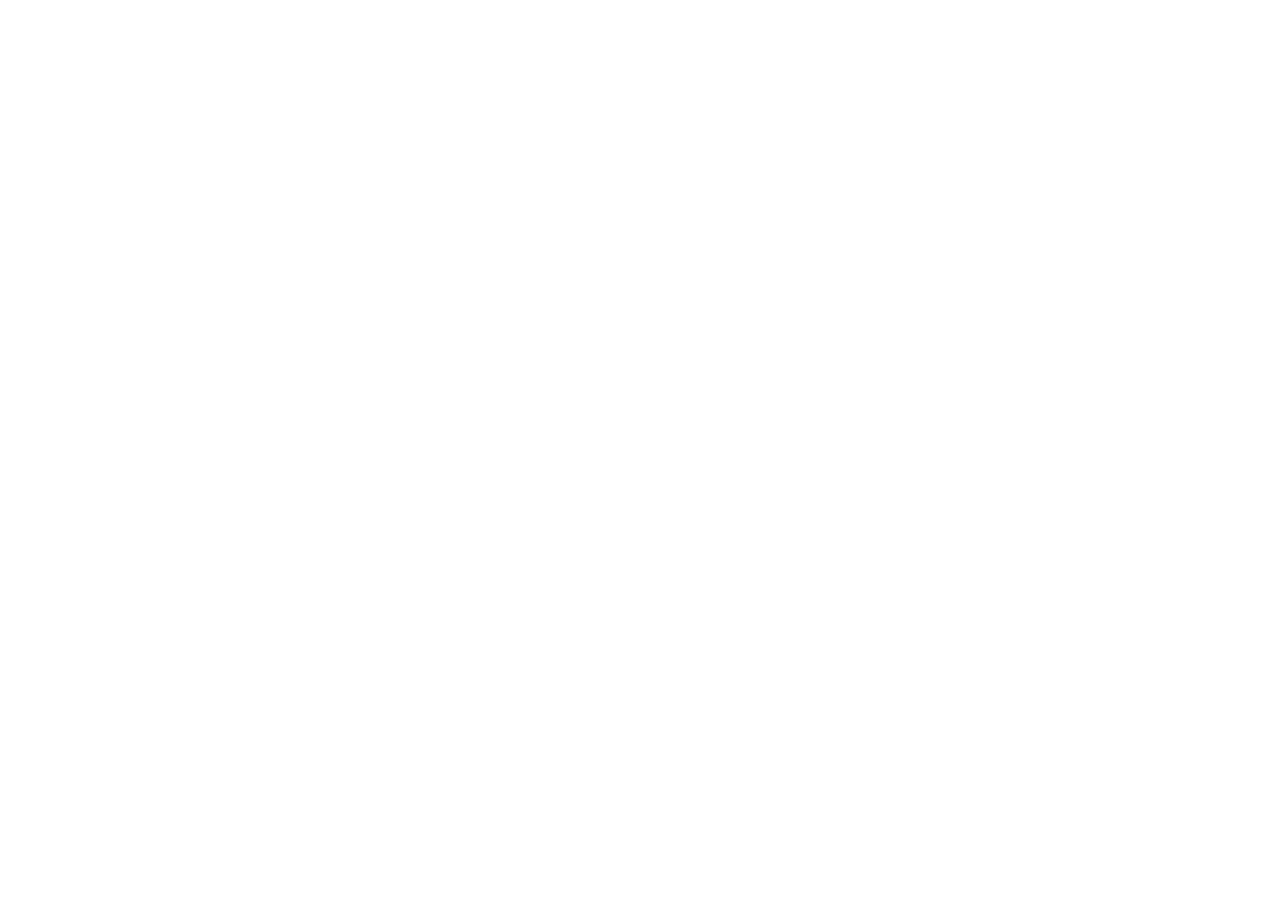
==== index.html @ 1906b586 "test" ====
<!DOCTYPE html>
<html lang="en">
<head>
    <meta charset="UTF-8">
    <meta name="viewport" content="width=device-width, initial-scale=1.0">
    <title>Rainydays | Home</title>
</head>
<body>
    
</body>
</html>
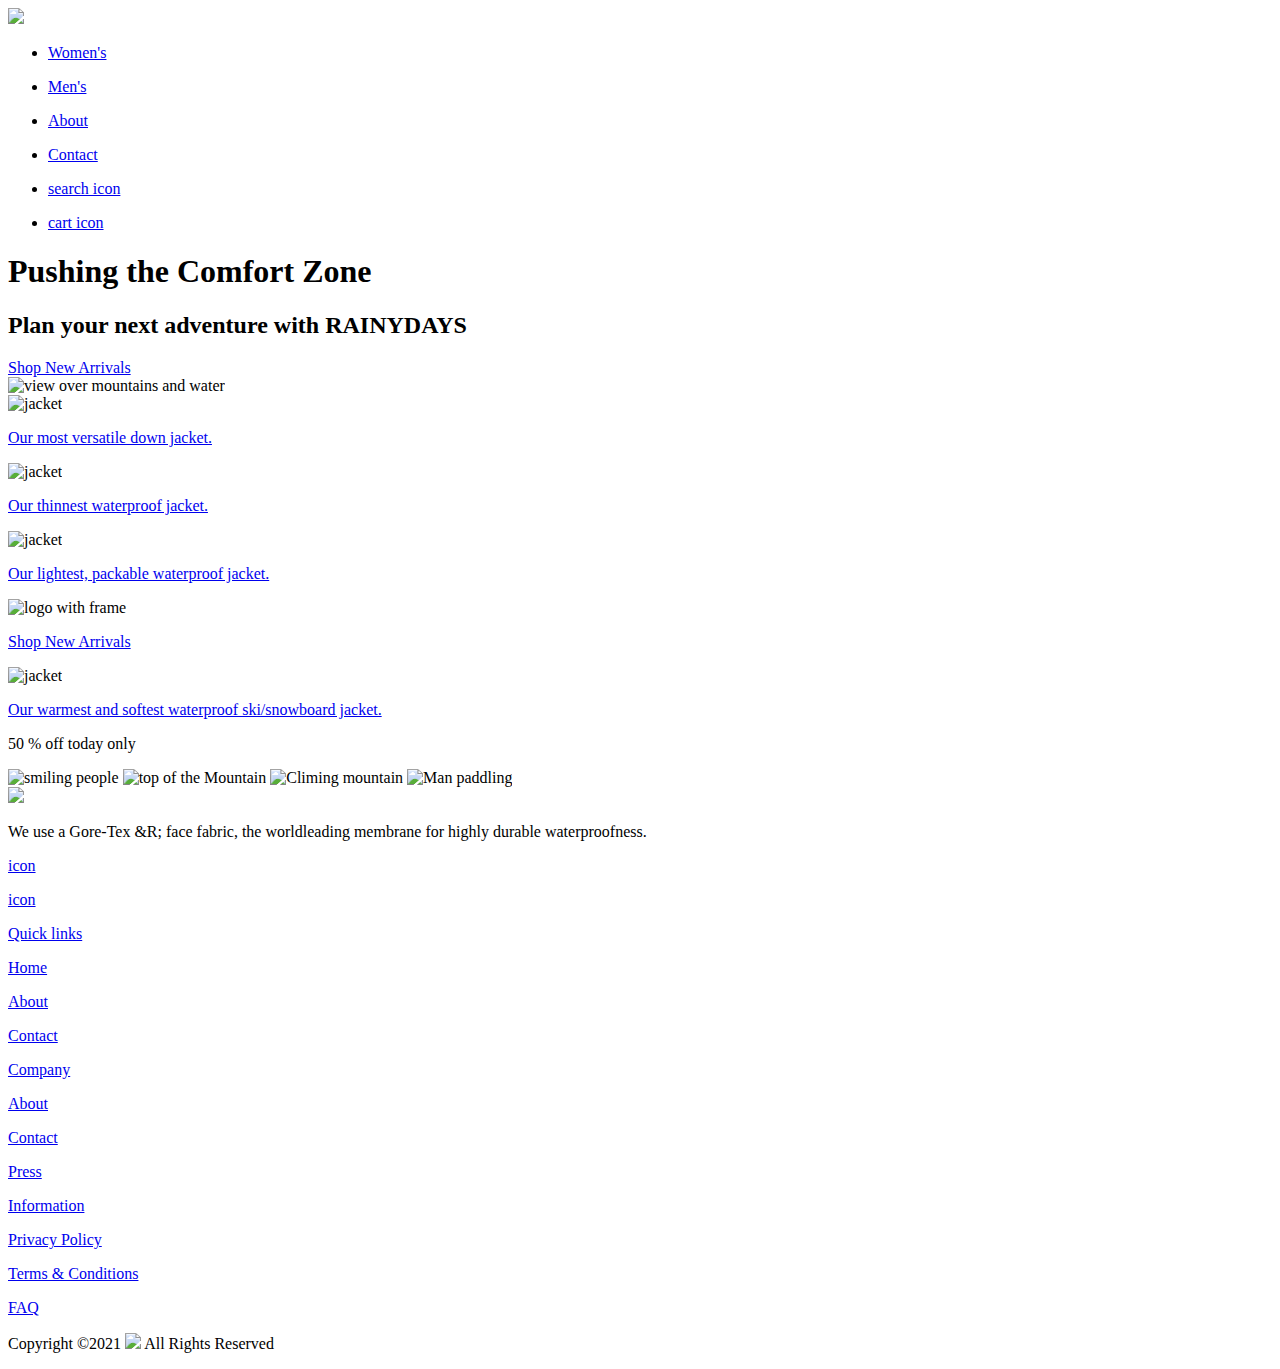
==== commit d30a3eb6: "Add files via upload" ====
--- a/index.html
+++ b/index.html
@@ -1,11 +1,102 @@
-<!DOCTYPE html>
-<html lang="en">
-<head>
-    <meta charset="UTF-8">
-    <meta name="viewport" content="width=device-width, initial-scale=1.0">
-    <title>Rainydays | Home</title>
-</head>
-<body>
-    
-</body>
-</html>+<!DOCTYPE html>
+<html>
+  <head>
+    <meta name="description" content="Rainydays website" />
+    <meta name="viewport" content="width=device-width, initial-scale=1.0" />
+    <title>Rainydays | Home</title>
+    <link href="css/styles.css" rel="stylesheet">
+    <link href="CSS/index.css" rel="stylesheet">
+    <link rel="preconnect" href="https://fonts.googleapis.com">
+    <link rel="preconnect" href="https://fonts.gstatic.com" crossorigin>
+    <link href="https://fonts.googleapis.com/css2?family=Roboto&display=swap" rel="stylesheet">
+    <link rel="icon" type="image/png" sizes="32x32" href="Logo images\favicon-32x32.png"/>
+    <link rel="icon" type="image/png" sizes="16x16" href="Logo images\favicon-16x16.png"/>
+    <link rel="icon" type="image/png" sizes="512x512" href="Logo images\android-chrome-512x512.png"/>
+  </head>
+  <body>
+    <!--make sure the alt tekst (picture text) is describing what's going on in the pic for non-visual users-->
+    <header>
+      <nav>
+      <img src="images/RainyDays_Logo.png">
+        <ul>
+          <li><a href="List-of-Jackets.html" class="active">Women's</a></li>
+          <li><p><a href="List-of-Jackets.html">Men's</a></p></li>
+          <li><a href="About.html" class="font-color">About</a></li>
+          <li><p><a href="Contact.html" class="font-color">Contact</a></p></li>
+          <!--icons are not working-->
+          <li><p><a href="search.html">search icon</a></p></li>
+          <li><a href="cart.html">cart icon</a></li>
+        </ul>
+      </nav>
+    </header>
+    <main>
+      <section>
+        <!--If the image is for styling, then it should be added using CSS-->
+        <h1>Pushing the Comfort Zone</h1>
+        <p><h2>Plan your next adventure with RAINYDAYS</h2></p>
+        <a href="List-of-Jackets.html" class="cta-button">Shop New Arrivals</a>
+      </section>
+      <section>
+        <div>
+          <img src="#" alt="view over mountains and water" />
+        </div>
+      </section>
+      <section class="color-behind-jackets">
+        <img src="images/RainyDays_Jacket1.jpg" alt="jacket"orange jacket />
+          <p><a href="List-of-Jackets.html" class="text-jackets">Our most versatile down jacket.</a></p>
+        <img src="images/RainyDays_Jacket4.jpg" alt="jacket"black jacket />
+          <p><a href="List-of-Jackets.html" class="text-jackets">Our thinnest waterproof jacket.</a></p>
+        <img src="images/RainyDays_Jacket3.jpg" alt="jacket"red jacket />
+          <p><a href="List-of-Jackets.html" class="text-jackets">Our lightest, packable waterproof jacket.</a></p>
+        <img src="images/RainyDays_Logo.png" alt="logo with frame"Pusing the comfort Zone />
+          <p><a href="List-of-Jackets.html" class="cta-button">Shop New Arrivals</a></p>
+        <img src="images/RainyDays_Jacket6.jpg" alt="jacket"50 % off jacket />
+          <p><a href="List-of-Jackets.html" class="text-jackets">Our warmest and softest waterproof ski/snowboard jacket.</a></p>
+          <!--Text 50 % is red color-->
+          <!--If the image is for styling, then it should be added using CSS-->
+        <p class="sale">50 % off today only </p>
+      </section>
+      <section class="color-behind-pictures">
+        <div>
+          <img src="#" alt="smiling people"smiling people />
+          <img src="#" alt="top of the Mountain"top of the mountain />
+          <img src="#" alt="Climing mountain"Climing mountain />
+          <img src="#" alt="Man paddling"Man paddling />
+        </div>
+      </section>
+    </main>
+  <footer>
+    <!--backgroud color, helps the user see the footer-->
+    <img src="images/RainyDays_Logo.png"logo />
+    <!--the text below is between the logo and the facebook and instagram-->
+    <section class="width">
+      <p>We use a Gore-Tex &R; face fabric, the worldleading membrane for highly durable waterproofness.</p>
+      </section>
+        <a href="#" class="quick-links">icon</a>
+        <p><a href="#" class="quick-links">icon</a></p>
+      <section>
+        <!--three boxes for quick links-->
+        <p><a href="Quick links.html" class="active">Quick links</a></p>
+        <p><a href="index.html" class="quick-links">Home</a></p>
+        <p><a href="About.html" class="quick-links">About</a></p>
+        <p><a href="Contact.html" class="quick-links">Contact</a></p>
+      </section>
+      <section>
+        <p><a href="company.html" class="active">Company</a></p>
+        <p><a href="About.html" class="quick-links">About</a></p>
+        <p><a href="Contact.html" class="quick-links">Contact</a></p>
+        <p><a href="Press.html" class="quick-links">Press</a></p>
+      </section>
+      <section>
+        <p><a href="Information.html" class="active">Information</a></p>    
+        <p><a href="Privacy Policy.html" class="quick-links">Privacy Policy</a></p>  
+        <p><a href="Terms & Conditions.html" class="quick-links">Terms & Conditions</a></p>  
+        <p><a href="FAQ.html" class="quick-links">FAQ</a></p>      
+      </section>
+      <section class="Copyright">
+      <!--backgroud color, helps the user see the footerinformation separate from Copyriht section-->
+        <p>Copyright &copy;2021 <img src="images/RainyDays_Logo.png"> All Rights Reserved</p>
+      </section>
+    </footer>
+  </body>
+</html>
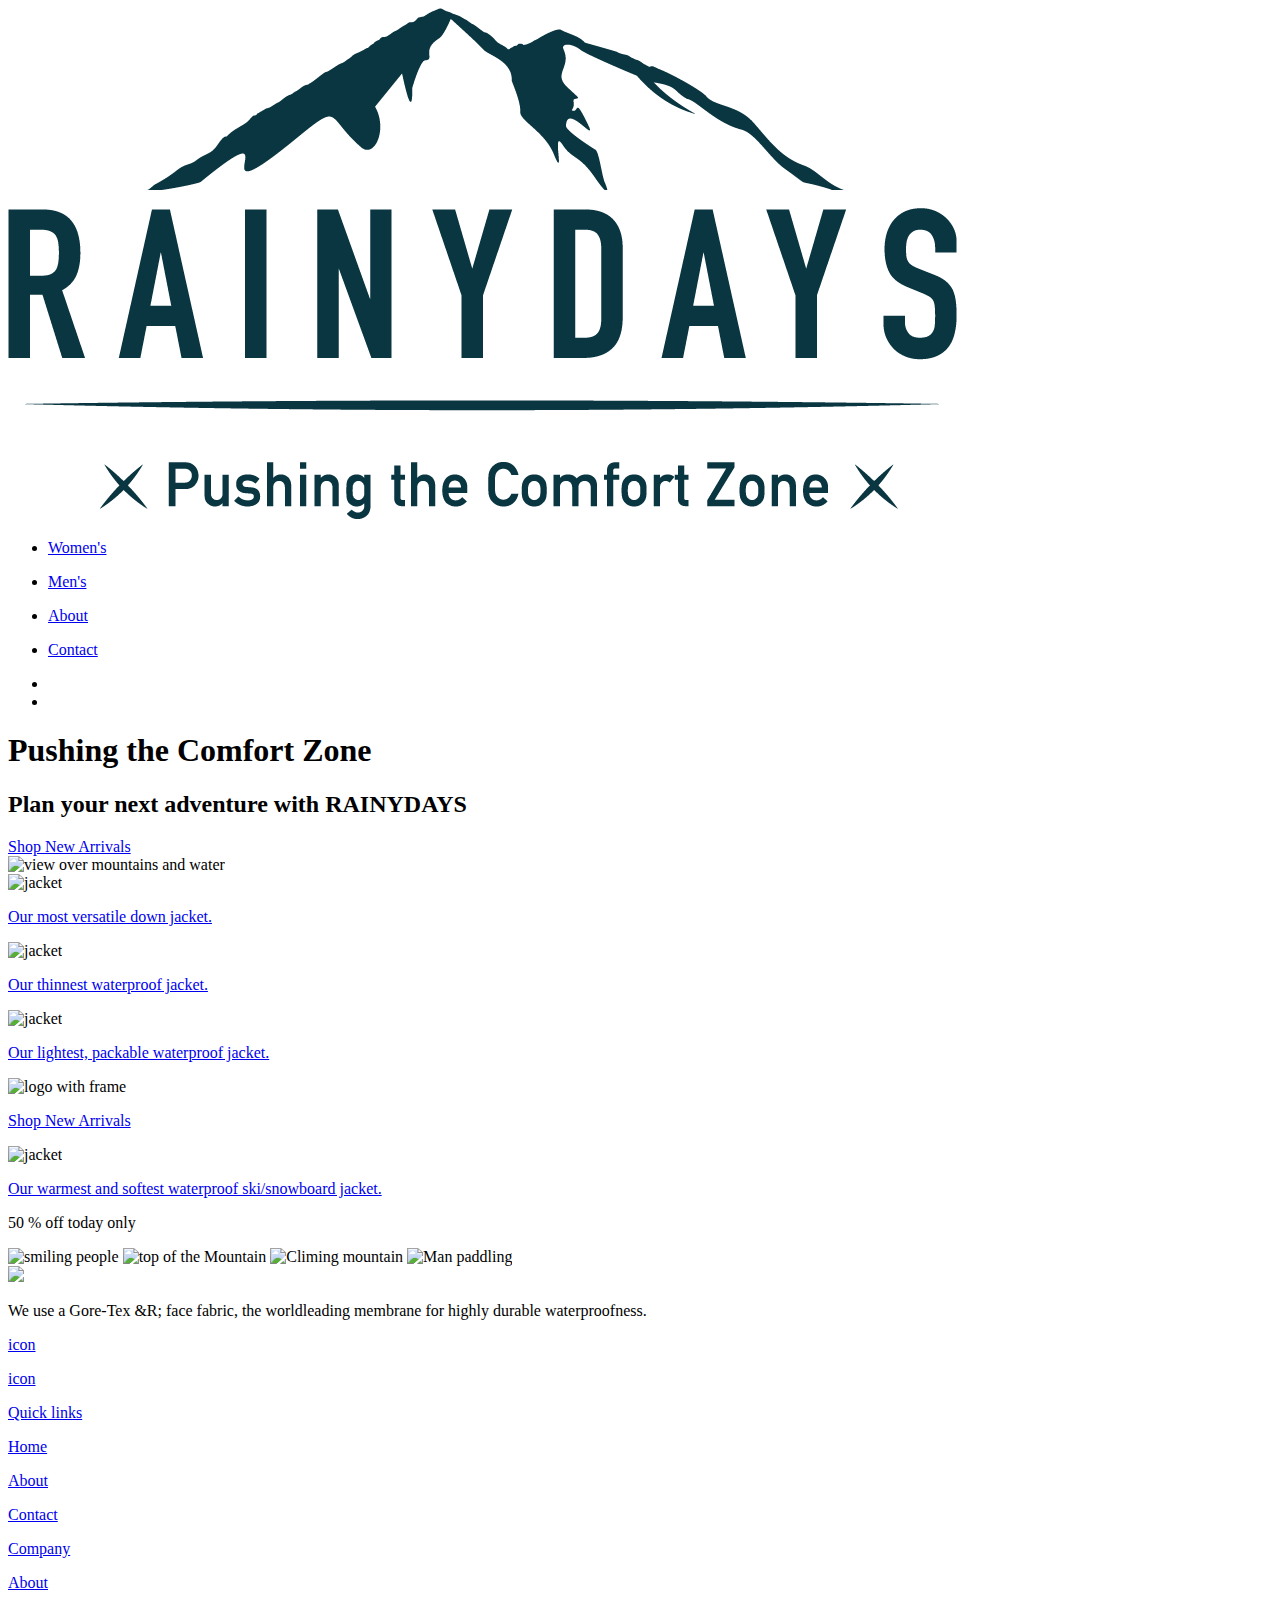
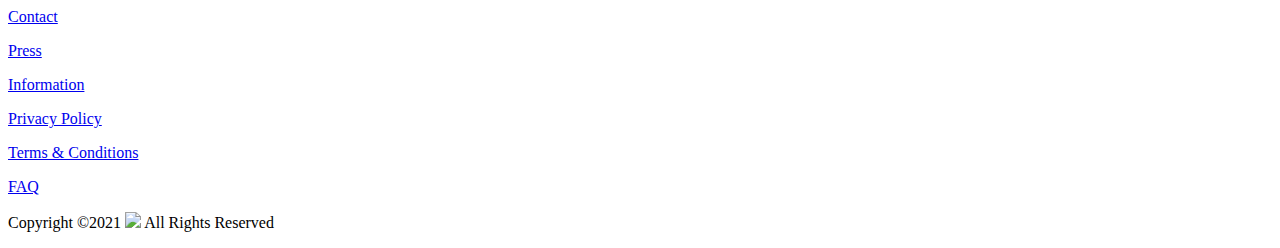
==== commit 4c5c2946: "background picture on Home page and fav icon, fontawesome magnifying glass and cart." ====
--- a/index.html
+++ b/index.html
@@ -5,32 +5,32 @@
     <meta name="viewport" content="width=device-width, initial-scale=1.0" />
     <title>Rainydays | Home</title>
     <link href="css/styles.css" rel="stylesheet">
-    <link href="CSS/index.css" rel="stylesheet">
     <link rel="preconnect" href="https://fonts.googleapis.com">
     <link rel="preconnect" href="https://fonts.gstatic.com" crossorigin>
     <link href="https://fonts.googleapis.com/css2?family=Roboto&display=swap" rel="stylesheet">
     <link rel="icon" type="image/png" sizes="32x32" href="Logo images\favicon-32x32.png"/>
     <link rel="icon" type="image/png" sizes="16x16" href="Logo images\favicon-16x16.png"/>
     <link rel="icon" type="image/png" sizes="512x512" href="Logo images\android-chrome-512x512.png"/>
+    <script src="https://kit.fontawesome.com/d3e1febfe2.js" crossorigin="anonymous"></script>
   </head>
   <body>
     <!--make sure the alt tekst (picture text) is describing what's going on in the pic for non-visual users-->
     <header>
       <nav>
-      <img src="images/RainyDays_Logo.png">
+      <img src="Images/RainyDays_Logo.png" alt="Logo-of-Rainydays" class="logo"/>
         <ul>
           <li><a href="List-of-Jackets.html" class="active">Women's</a></li>
           <li><p><a href="List-of-Jackets.html">Men's</a></p></li>
           <li><a href="About.html" class="font-color">About</a></li>
           <li><p><a href="Contact.html" class="font-color">Contact</a></p></li>
           <!--icons are not working-->
-          <li><p><a href="search.html">search icon</a></p></li>
-          <li><a href="cart.html">cart icon</a></li>
+          <li><i class="fa-solid fa-magnifying-glass"></i></li>
+          <li><i class="fa-solid fa-cart-shopping"></i></li>
         </ul>
       </nav>
     </header>
     <main>
-      <section>
+      <section class="background-picture-mountain" alt="great mountains and fjords">
         <!--If the image is for styling, then it should be added using CSS-->
         <h1>Pushing the Comfort Zone</h1>
         <p><h2>Plan your next adventure with RAINYDAYS</h2></p>
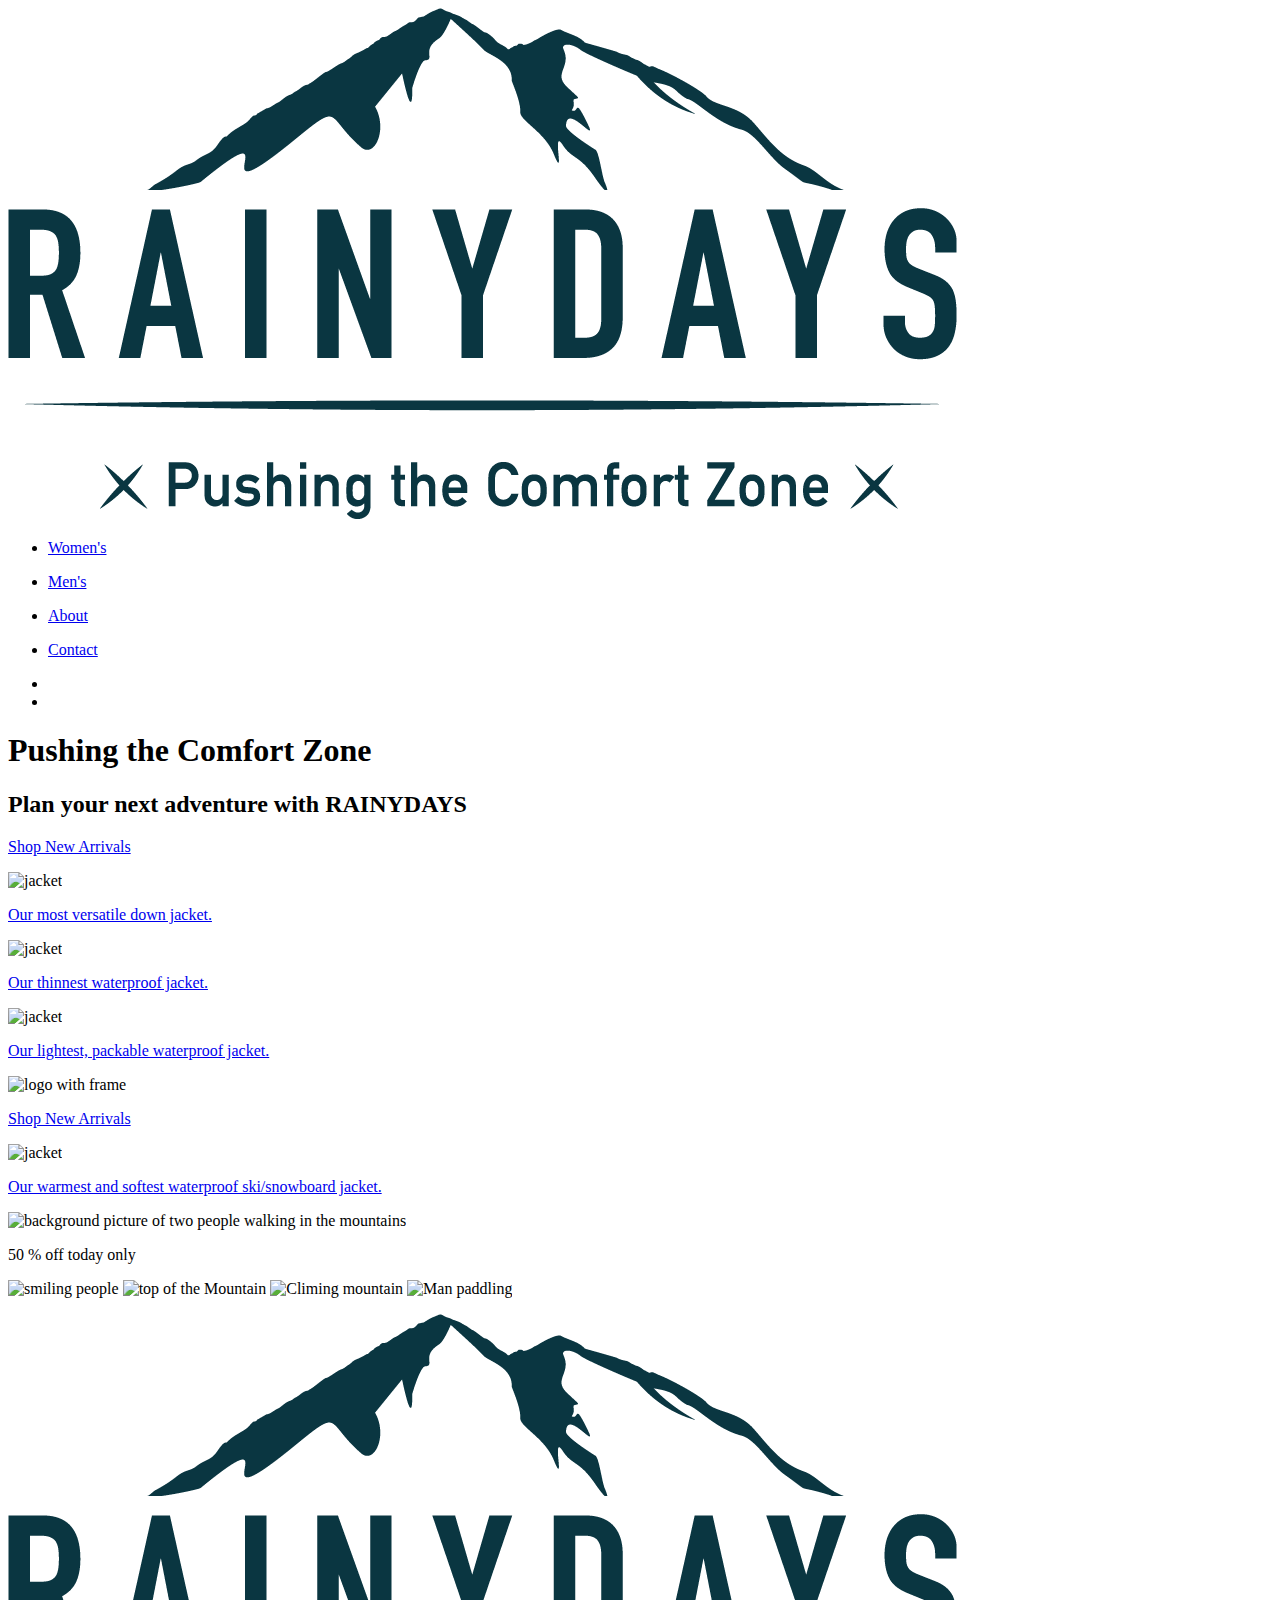
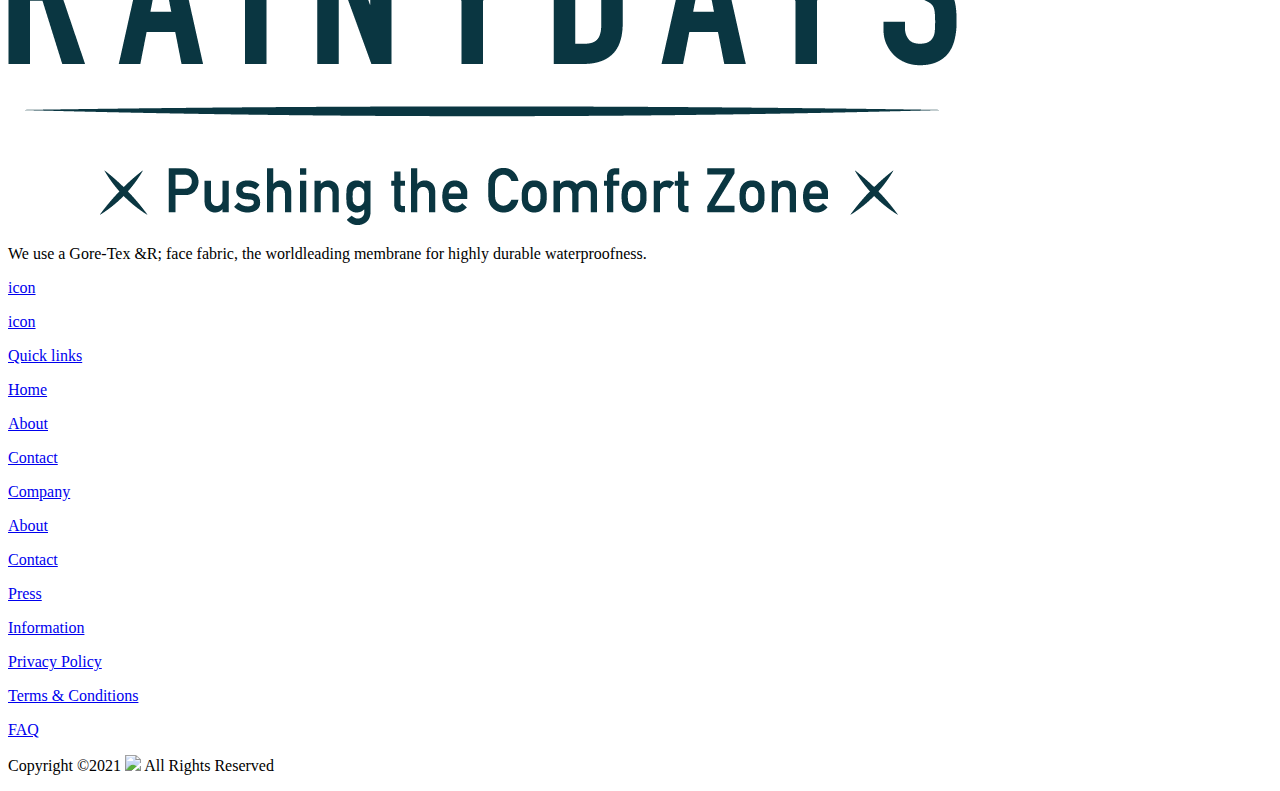
==== commit 139ded8d: "Add files via upload" ====
--- a/index.html
+++ b/index.html
@@ -1,9 +1,9 @@
-<!DOCTYPE html>
-<html>
+<!doctype html>
+<html lang="en-US">
   <head>
-    <meta name="description" content="Rainydays website" />
-    <meta name="viewport" content="width=device-width, initial-scale=1.0" />
-    <title>Rainydays | Home</title>
+    <meta name="viewport" content="width=device-width, initial-scale=1" />
+    <meta name="description" content="Rainydays is a website for the sale of quality jackets for all kinds of weather. We are world-leading in the use of Gore-Tex for highly durable waterproofness." />
+    <title>Rainydays jacket | Home</title>
     <link href="css/styles.css" rel="stylesheet">
     <link rel="preconnect" href="https://fonts.googleapis.com">
     <link rel="preconnect" href="https://fonts.gstatic.com" crossorigin>
@@ -24,8 +24,8 @@
           <li><a href="About.html" class="font-color">About</a></li>
           <li><p><a href="Contact.html" class="font-color">Contact</a></p></li>
           <!--icons are not working-->
-          <li><i class="fa-solid fa-magnifying-glass"></i></li>
-          <li><i class="fa-solid fa-cart-shopping"></i></li>
+          <li><i class="fa-solid fa-magnifying-glass" alt="magnifying-glass"></i></li>
+          <li><i class="fa-solid fa-cart-shopping" alt="cart-shopping"></i></li>
         </ul>
       </nav>
     </header>
@@ -36,12 +36,8 @@
         <p><h2>Plan your next adventure with RAINYDAYS</h2></p>
         <a href="List-of-Jackets.html" class="cta-button">Shop New Arrivals</a>
       </section>
-      <section>
-        <div>
-          <img src="#" alt="view over mountains and water" />
-        </div>
-      </section>
-      <section class="color-behind-jackets">
+      <p></p>
+      <section class="color-behind-jackets" alt="blue-color-behind-jackets" class="images_people-walking">
         <img src="images/RainyDays_Jacket1.jpg" alt="jacket"orange jacket />
           <p><a href="List-of-Jackets.html" class="text-jackets">Our most versatile down jacket.</a></p>
         <img src="images/RainyDays_Jacket4.jpg" alt="jacket"black jacket />
@@ -53,9 +49,11 @@
         <img src="images/RainyDays_Jacket6.jpg" alt="jacket"50 % off jacket />
           <p><a href="List-of-Jackets.html" class="text-jackets">Our warmest and softest waterproof ski/snowboard jacket.</a></p>
           <!--Text 50 % is red color-->
-          <!--If the image is for styling, then it should be added using CSS-->
+        <img src="Images/image-13-bg-picture-people-walking.jpg" alt="background picture of two people walking in the mountains" class="images_people-walking" />
+        <!--If the image is for styling, then it should be added using CSS-->
         <p class="sale">50 % off today only </p>
       </section>
+      <p></p>
       <section class="color-behind-pictures">
         <div>
           <img src="#" alt="smiling people"smiling people />
@@ -65,9 +63,10 @@
         </div>
       </section>
     </main>
+    <p></p>
   <footer>
     <!--backgroud color, helps the user see the footer-->
-    <img src="images/RainyDays_Logo.png"logo />
+    <img src="Images/RainyDays_Logo.png" alt="Logo-of-Rainydays" class="logo"/>
     <!--the text below is between the logo and the facebook and instagram-->
     <section class="width">
       <p>We use a Gore-Tex &R; face fabric, the worldleading membrane for highly durable waterproofness.</p>
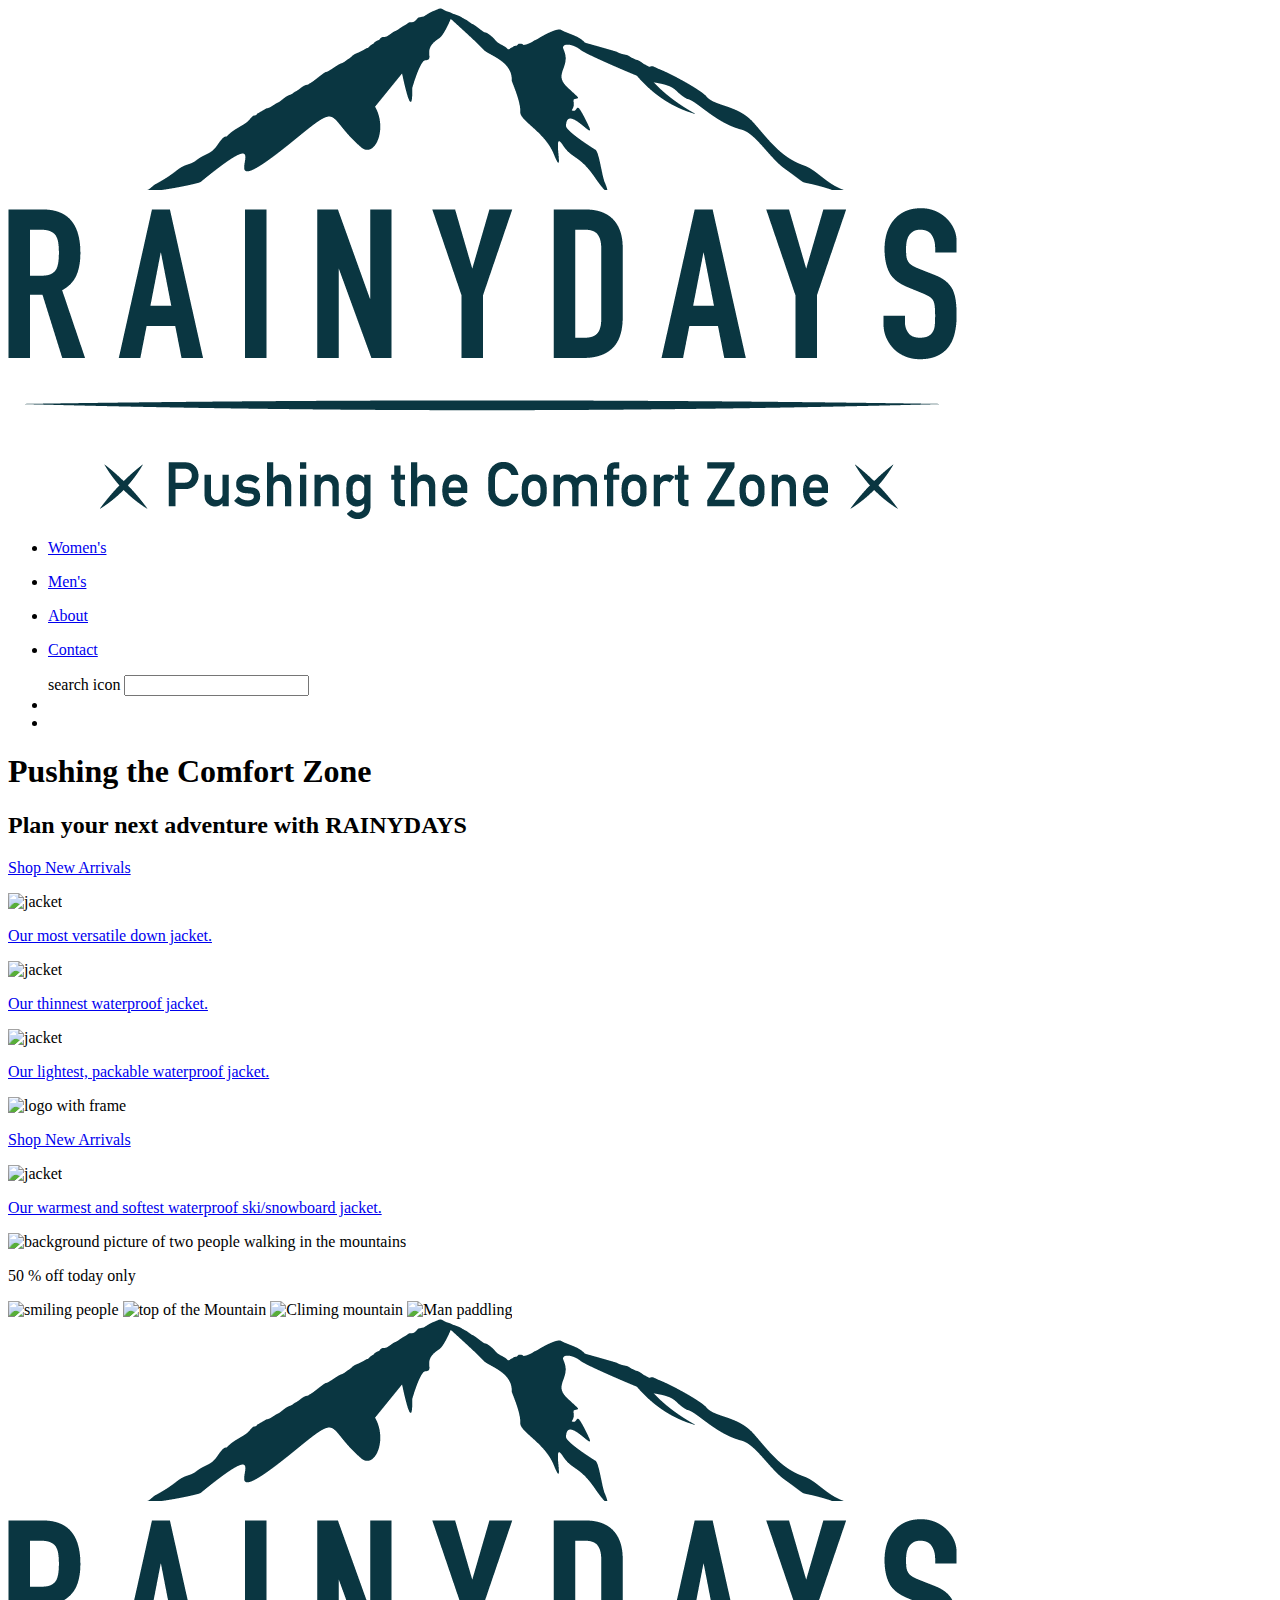
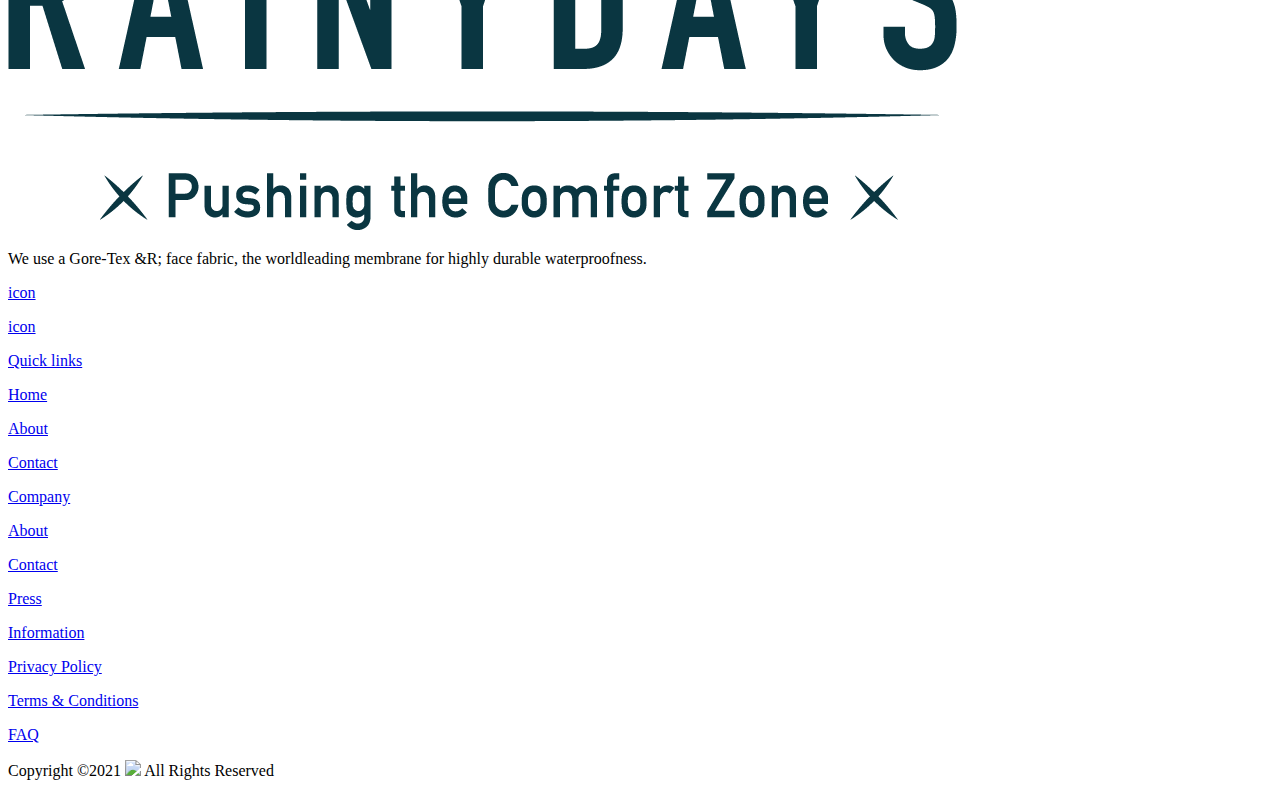
==== commit 8190bdb5: "Oppdateringer" ====
--- a/index.html
+++ b/index.html
@@ -23,7 +23,10 @@
           <li><p><a href="List-of-Jackets.html">Men's</a></p></li>
           <li><a href="About.html" class="font-color">About</a></li>
           <li><p><a href="Contact.html" class="font-color">Contact</a></p></li>
-          <!--icons are not working-->
+          <!--icons are not working, type search - Used for collecting a search query. The text entered into a search input is usually styled differently to a text input.-->
+          <label for="name">search icon</label>
+        <input type="text" id="text" name="text" />
+        <!--try out search icon-->
           <li><i class="fa-solid fa-magnifying-glass" alt="magnifying-glass"></i></li>
           <li><i class="fa-solid fa-cart-shopping" alt="cart-shopping"></i></li>
         </ul>
@@ -53,17 +56,16 @@
         <!--If the image is for styling, then it should be added using CSS-->
         <p class="sale">50 % off today only </p>
       </section>
-      <p></p>
+      <p></p>     
       <section class="color-behind-pictures">
         <div>
-          <img src="#" alt="smiling people"smiling people />
-          <img src="#" alt="top of the Mountain"top of the mountain />
-          <img src="#" alt="Climing mountain"Climing mountain />
-          <img src="#" alt="Man paddling"Man paddling />
+          <img src="Images/img-202005181725093421-smiling.jpg" alt="smiling people"smiling people />
+          <img src="Images/img-201912312113053961-on-the-top.jpg" alt="top of the Mountain"top of the mountain />
+          <img src="Images/dsc-00861-climbing.jpg" alt="Climing mountain"Climing mountain />
+          <img src="Images/image-16-boy-with-paddel.jpg" alt="Man paddling"Man paddling />
         </div>
       </section>
     </main>
-    <p></p>
   <footer>
     <!--backgroud color, helps the user see the footer-->
     <img src="Images/RainyDays_Logo.png" alt="Logo-of-Rainydays" class="logo"/>
